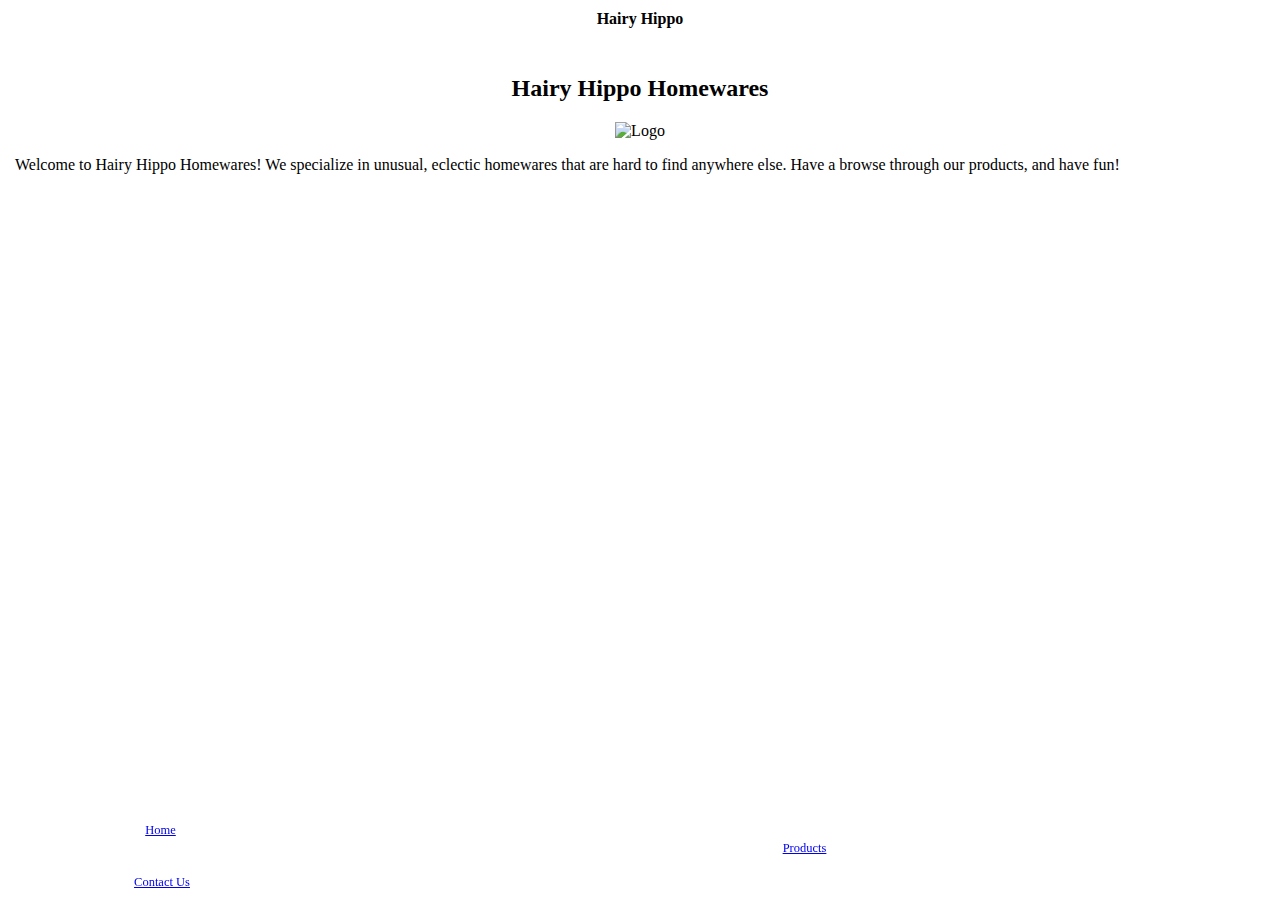
==== index.html @ 67352fc0 "Iniciando" ====
<!DOCTYPE html>
<head>
    <meta charset="utf-8">
    <meta name="viewport" content="width=device-width, initial-scale=1,
    maximum-scale=1">
    <link rel="stylesheet" href="/css/jquery.mobile.custom.structure.min.css" />
    <script src="/js/jquery-1.9.1.min.js"></script>
    <script src="/js/jquery.mobile.custom.min.js"></script>
    <title>Teste</title>

</head>
<body>
    <div data-role="page" id="home">
        <div data-role="header">
            <h1>Hairy Hippo</h1>
        </div>
        <div data-role="content">
            <div style="text-align: center;">
                <h2>Hairy Hippo Homewares</h2>
                <img src="images/logo.png" width="200" alt="Logo">
            </div>
            <p>Welcome to Hairy Hippo Homewares! We specialize in unusual,
                eclectic homewares that are hard to find anywhere else. Have a browse
                through our products, and have fun!</p>
            </div>
            <div data-role="footer" data-position="fixed" data-id="nav">
                <div data-role="navbar">
                    <ul>
                        <li><a href="#home" class="ui-btn-active ui-state-persist">Home</
                            a></li>
                            <li><a href="#products">Products</a></li>
                            <li><a href="#contact">Contact Us</a></li>
                        </ul>
                    </div>
                </div>
            </div>
        </body>
        </html>
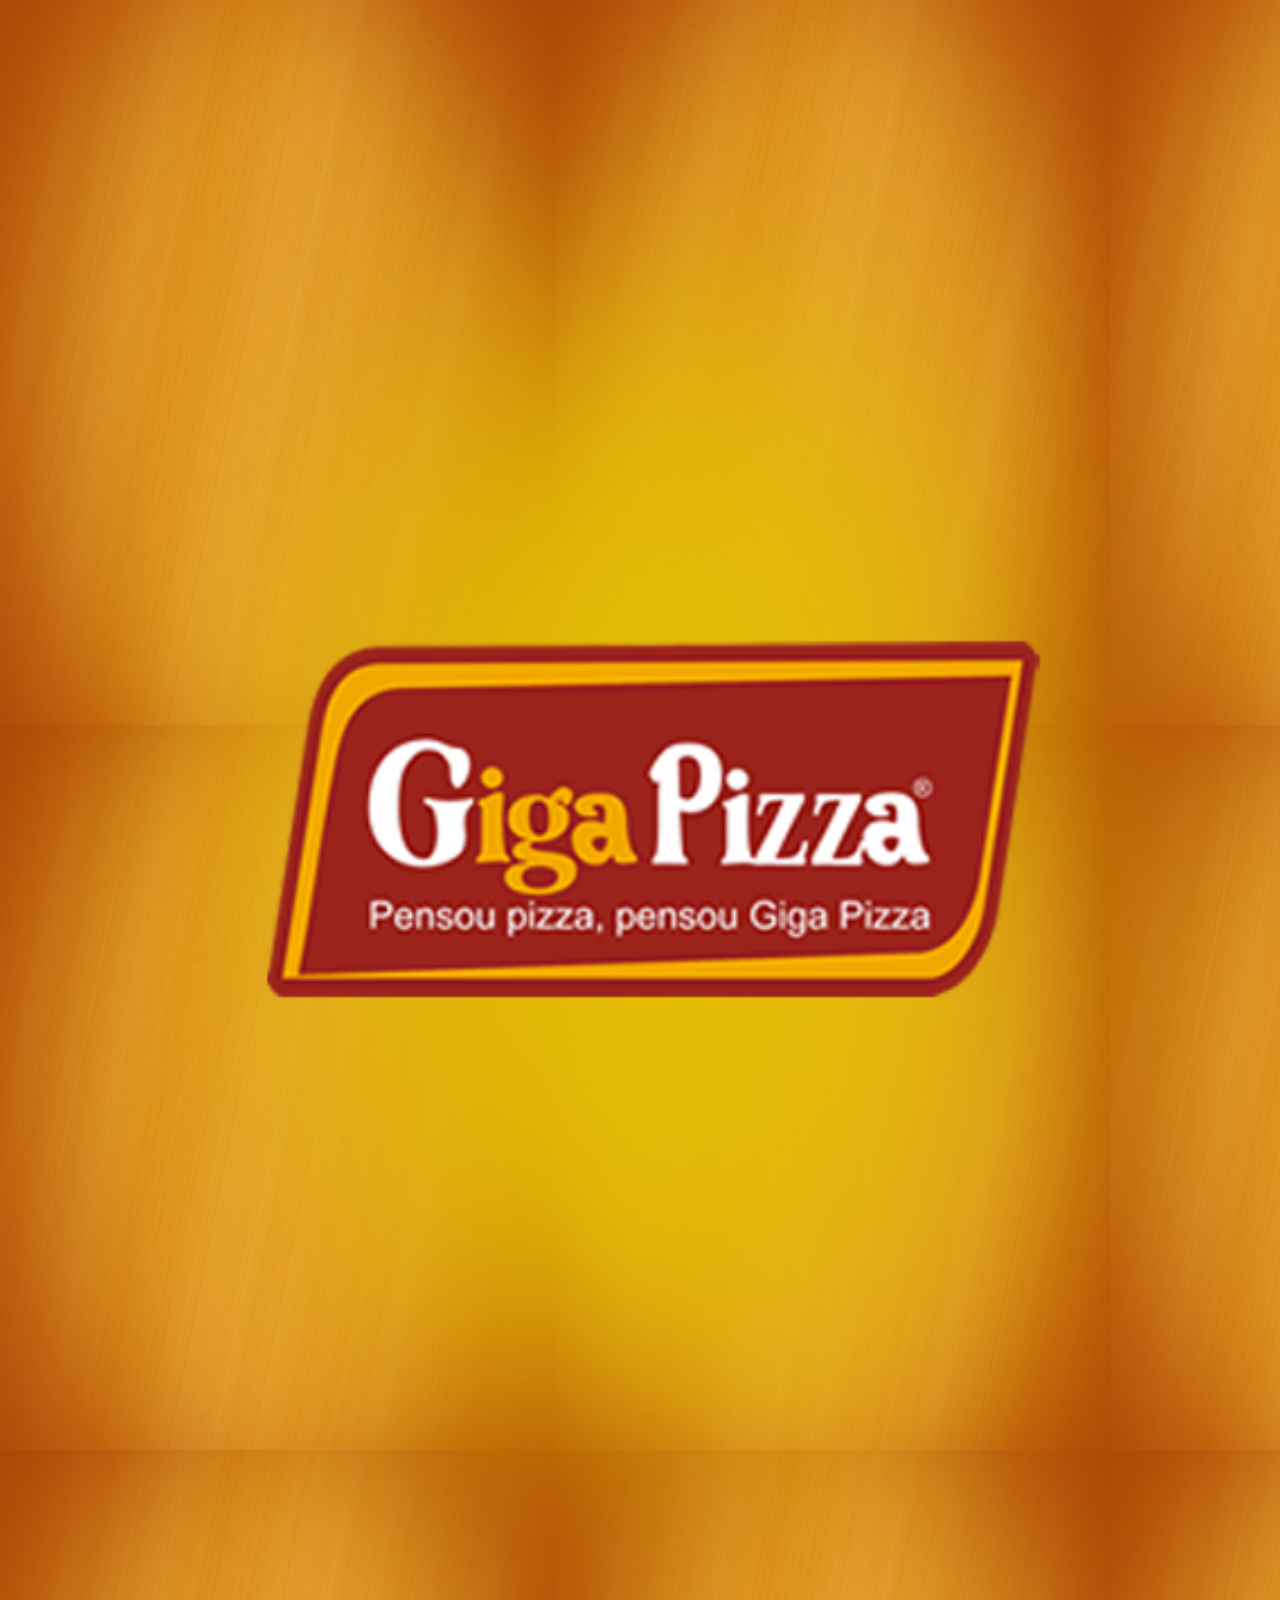
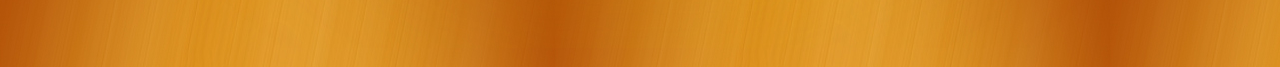
==== commit 73232cd4: "1 release" ====
--- a/index.html
+++ b/index.html
@@ -1,38 +1,267 @@
-<!DOCTYPE html>
+<!DOCTYPE html> 
+<html>
 <head>
-    <meta charset="utf-8">
-    <meta name="viewport" content="width=device-width, initial-scale=1,
-    maximum-scale=1">
-    <link rel="stylesheet" href="/css/jquery.mobile.custom.structure.min.css" />
-    <script src="/js/jquery-1.9.1.min.js"></script>
-    <script src="/js/jquery.mobile.custom.min.js"></script>
-    <title>Teste</title>
-
+	<title>Giga Pizza</title>
+	<meta name="viewport" content="width=device-width, initial-scale=1">
+	<meta charset="utf-8" />	
+	<link rel="stylesheet" href="css/jquery.mobile-1.3.0.min.css" />
+	<link rel="stylesheet" type="text/css" href="css/themes/teste.min.css">
+
+	<link href='http://fonts.googleapis.com/css?family=Bitter:400,700' rel='stylesheet' type='text/css'>
+
+	<link rel="stylesheet/less" type="text/css" href="css/app.less" />
+	<script src="js/less-1.3.3.min.js" type="text/javascript"></script>
+
+	<script type="text/javascript" src="js/modernizr-2.0.6/modernizr.min.js"></script>
+	<script type="text/javascript" src="http://maps.google.com/maps/api/js?sensor=false&libraries=places"></script> 
+
+	<script src="js/jquery-1.9.1.min.js"></script>
+	<script src="js/jquery.mobile-1.3.0.min.js"></script>
+
+	<script type="text/javascript" src="js/pizzarias.js"></script>
+	<script type="text/javascript" src="js/api-google-maps.js"></script>
+
+
+	<script type="text/javascript">
+		$(document).ready(function () {
+
+	$('#gps_map').on('pageshow', function() {
+
+		initialize();
+
+		/*var self = this;
+		self.watchPosition(function(position, status) {
+			if ( status === 'OK' ) {
+				var latlng = new google.maps.LatLng(position.coords.latitude, position.coords.longitude);
+				if ( !self.get('markers').client ) {
+					self.addMarker({ 'id': 'client', 'position': latlng, 'bounds': true });
+				} else {
+					self.get('markers').client.setPosition(latlng);
+					map.panTo(latlng);
+				}
+			}
+		});*/
+
+	});
+
+		/*$('#gps_map').on('pageshow', function() {
+			demo.add('gps_map', function() { $('#map_canvas').gmap('refresh'); }).load('gps_map');
+		});
+
+		$('#gps_map').on("pagehide", function() {
+			demo.add('gps_map', function() { $('#map_canvas').gmap('clearWatch'); }).load('gps_map');
+		});*/
+
+	});
+	</script>
 </head>
+
 <body>
-    <div data-role="page" id="home">
-        <div data-role="header">
-            <h1>Hairy Hippo</h1>
-        </div>
-        <div data-role="content">
-            <div style="text-align: center;">
-                <h2>Hairy Hippo Homewares</h2>
-                <img src="images/logo.png" width="200" alt="Logo">
-            </div>
-            <p>Welcome to Hairy Hippo Homewares! We specialize in unusual,
-                eclectic homewares that are hard to find anywhere else. Have a browse
-                through our products, and have fun!</p>
-            </div>
-            <div data-role="footer" data-position="fixed" data-id="nav">
-                <div data-role="navbar">
-                    <ul>
-                        <li><a href="#home" class="ui-btn-active ui-state-persist">Home</
-                            a></li>
-                            <li><a href="#products">Products</a></li>
-                            <li><a href="#contact">Contact Us</a></li>
-                        </ul>
-                    </div>
-                </div>
-            </div>
-        </body>
-        </html>
+
+	<div data-role="page" id="home">
+
+		<div data-role="content">
+			<div style="text-align: center;">
+				<a href="#menu-principal" >
+					<img style="width: 100%;" src="images/logo-2.png">
+				</a>
+			</div>
+		</div>
+	</div>	
+
+	<div data-role="page" id="menu-principal" class="menu-principal">
+		<div data-role="header">
+			<h1>Giga Pizza</h1>
+		</div>
+		<ul>
+			<li class="left">
+				<a href="#menu">
+					<span class="icon-list icon" aria-hidden="true"></span>
+					<p>Cardápio</p>
+				</a>
+			</li>
+			<li class="right">
+				<a href="#gps_map">
+					<span class="icon-location icon" aria-hidden="true"></span>
+					<p>Mais perto</p>
+				</a>
+			</li>
+			<li class="left">
+				<a href="tel:8632329290">
+					<span class="icon-phone icon" aria-hidden="true"></span>
+					<p>Peça agora!</p>
+				</a>
+			</li>
+			<li class="right">
+				<a href="">
+					<span class="icon-alarm icon" aria-hidden="true"></span>
+					<p>Quanto tempo?</p>
+				</a>
+			</li>
+		</ul>
+	</div>
+
+	<div  data-role="page" id="gps_map">
+		<div data-role="header">
+			<a href="#menu-principal" data-role="button" data-icon="back" data-theme="e" data-iconpos="left" data-inline="true">Voltar</a>
+
+			<h1>Giga Pizza</h1>
+
+		</div>
+		<div data-role="content">	
+			<div class="ui-bar-c ui-corner-all ui-shadow" style="padding:1em;">
+				<div id="map_canvas" style="height:400px;"></div>
+			</div>
+		</div>
+	</div>
+
+	<div data-role="page" id="menu">
+		<div data-role="header">
+			<a href="#menu-principal" data-role="button" data-icon="back" data-theme="e" data-iconpos="left" data-inline="true">Voltar</a>
+
+			<h1>Cardápio</h1>
+
+		</div>
+
+		<div data-role="content">
+			<ul data-role="listview">
+				<li>
+					<a href="#tradicional" data-transition="slide">
+						<img src="images/download.png">
+						<h1>Tradicionais</h1>
+					</a>
+				</li>
+				<li>
+					<a href="#tradicional" data-transition="slide">
+						<img src="images/download.png">
+						<h1>Especiais</h1>
+					</a>
+				</li>
+				<li>
+					<a href="#tradicional" data-transition="slide">
+						<img src="images/download.png">
+						<h1>Premium</h1>
+					</a>
+				</li>
+				<li>
+					<a href="#tradicional" data-transition="slide">
+						<img src="images/download.png">
+						<h1>Gold</h1>
+					</a>
+				</li>
+				<li>
+					<a href="#tradicional" data-transition="slide">
+						<img src="images/download.png">
+						<h1>de Filé</h1>
+					</a>
+				</li>
+				<li>
+					<a href="#tradicional" data-transition="slide">
+						<img src="images/download.png">
+						<h1>Gourmet</h1>
+					</a>
+				</li>
+				<li>
+					<a href="#tradicional" data-transition="slide">
+						<img src="images/download.png">
+						<h1>Doces</h1>
+					</a>
+				</li>
+			</ul>
+		</div>
+	</div>
+
+	<div data-role="page" id="tradicional">
+		<div data-role="header">
+			<a href="#menu" data-role="button" data-icon="back" data-theme="e" data-iconpos="left" data-inline="true">Voltar</a>
+
+			<h1>Tradicionais</h1>
+			<a href="#menu-principal" data-role="button" data-icon="home" data-theme="e" data-iconpos="right" data-inline="true">Inicial</a>
+		</div>
+
+
+		<div data-role="content">
+			<ul data-role="listview">
+				<li>
+					<a href="#trad-alho-oleo">
+						<img src="images/download.png">
+						<h1>Alho e Óleo</h1>
+					</a>	
+				</li>
+				<li>
+					<a href="#trad-calabresa">
+						<img src="images/download.png">
+						<h1>Calabresa</h1>
+					</a>	
+				</li>
+				<li>
+					<a href="#trad-frango">
+						<img src="images/download.png">
+						<h1>Frango</h1>
+					</a>	
+				</li>
+			</ul>
+		</div>
+	</div>
+
+	<div data-role="page" id="trad-alho-oleo" class="item-cardapio">
+		<div data-role="header">
+			<a href="#tradicional" data-role="button" data-icon="back" data-theme="e" data-iconpos="left" data-inline="true">Voltar</a>
+
+			<h1>Tradicionais</h1>
+			<a href="#menu-principal" data-role="button" data-icon="home" data-theme="e" data-iconpos="right" data-inline="true">Inicial</a>
+		</div>
+
+
+		<div data-role="content">
+	
+				
+				<div class="ui-bar-c ui-corner-all ui-shadow" style="padding:1em;">
+					<h1>ALHO E ÓLEO</h1>
+					<img src="images/pizza.jpg">
+
+				<h3>Ingredientes</h3>
+				<ul>
+					<li>Frango</li>
+					<li>Tomate</li>
+					<li>Cebola</li>
+					<li>Ovo</li>
+					<li>Queijo Mussarela</li>
+				</ul>
+			</div>
+				<div class="ui-grid-b" style="text-align:center;">
+					<div class="ui-block-a">
+						<div class="ui-bar ui-bar-d" style="height:60px;">
+							<span>P</span>
+							<p>19,00</p>
+						</div>
+					</div>
+
+					<div class="ui-block-b">
+						<div class="ui-bar ui-bar-d" style="height:60px">
+							<span>M</span>
+							<p>22,00</p>
+						</div>
+					</div>
+
+					<div class="ui-block-c">
+						<div class="ui-bar ui-bar-d" style="height:60px">
+							<span>G</span>
+							<p>25,00</p>
+						</div>
+					</div>
+				</div>
+
+				<div style="text-align:center;">
+					<a href="tel:8632329290" data-role="button" data-theme="e" data-inline="true">Peça já</a>
+				</div>
+
+
+			<div>
+				
+			</div>
+			
+		</div>
+	</div>
+</body>
+</html>--- a/css/themes/teste.min.css
+++ b/css/themes/teste.min.css
@@ -0,0 +1,11 @@
+/*
+* jQuery Mobile Git Build: SHA1: 9130927464f2d3e0300a9fb36ebfd69448cf3675 <> Date: Wed Feb 20 11:08:42 2013 -0800
+* http://jquerymobile.com
+*
+* Copyright 2010, 2013 jQuery Foundation, Inc. and other contributors
+* Released under the MIT license.
+* http://jquery.org/license
+*
+*/
+
+.ui-bar-a{border:1px solid #bd262b ;background:#bd262b ;color:#ffffff ;font-weight:bold;text-shadow:0  1px  0  #444444 ;background-image:-webkit-gradient(linear,left top,left bottom,from( #cf292f ),to( #aa2226 )); background-image:-webkit-linear-gradient( #cf292f,#aa2226 ); background-image:   -moz-linear-gradient( #cf292f,#aa2226 ); background-image:    -ms-linear-gradient( #cf292f,#aa2226 ); background-image:     -o-linear-gradient( #cf292f,#aa2226 ); background-image:        linear-gradient( #cf292f,#aa2226 );}.ui-bar-a .ui-link-inherit{color:#ffffff ;}.ui-bar-a a.ui-link{color:#7cc4e7 ;font-weight:bold;}.ui-bar-a a.ui-link:visited{   color:#2489ce ;}.ui-bar-a a.ui-link:hover{color:#2489ce ;}.ui-bar-a a.ui-link:active{color:#2489ce ;}.ui-bar-a,.ui-bar-a input,.ui-bar-a select,.ui-bar-a textarea,.ui-bar-a button{   font-family:Helvetica,Arial,sans-serif ;}.ui-body-a,.ui-overlay-a{border:1px solid #828454 ;color:#000000 ;text-shadow:0  1px  0  #eeeeee ;background:#eef19a ;background-image:-webkit-gradient(linear,left top,left bottom,from( #FFFFa9 ),to( #d6d88a )); background-image:-webkit-linear-gradient( #FFFFa9,#d6d88a ); background-image:   -moz-linear-gradient( #FFFFa9,#d6d88a ); background-image:    -ms-linear-gradient( #FFFFa9,#d6d88a ); background-image:     -o-linear-gradient( #FFFFa9,#d6d88a ); background-image:        linear-gradient( #FFFFa9,#d6d88a );}.ui-overlay-a{background-image:none;border-width:0;}.ui-body-a,.ui-body-a input,.ui-body-a select,.ui-body-a textarea,.ui-body-a button{   font-family:Helvetica,Arial,sans-serif ;}.ui-body-a .ui-link-inherit{color:#000000 ;}.ui-body-a .ui-link{color:#2489ce ;font-weight:bold;}.ui-body-a .ui-link:visited{   color:#2489ce ;}.ui-body-a .ui-link:hover{color:#2489ce ;}.ui-body-a .ui-link:active{color:#2489ce ;}.ui-btn-up-a{border:1px solid #cccccc ;background:#eeeeee ;font-weight:bold;color:#2f3e46 ;text-shadow:0  1px  0  #ffffff ;background-image:-webkit-gradient(linear,left top,left bottom,from( #FFFFFF ),to( #d6d6d6 )); background-image:-webkit-linear-gradient( #FFFFFF,#d6d6d6 ); background-image:   -moz-linear-gradient( #FFFFFF,#d6d6d6 ); background-image:    -ms-linear-gradient( #FFFFFF,#d6d6d6 ); background-image:     -o-linear-gradient( #FFFFFF,#d6d6d6 ); background-image:        linear-gradient( #FFFFFF,#d6d6d6 );}.ui-btn-up-a:visited,.ui-btn-up-a a.ui-link-inherit{color:#2f3e46 ;}.ui-btn-hover-a{border:1px solid #bbbbbb ;background:#dfdfdf ;font-weight:bold;color:#2f3e46 ;text-shadow:0  1px  0  #ffffff ;background-image:-webkit-gradient(linear,left top,left bottom,from( #f6f6f6 ),to( #e0e0e0 )); background-image:-webkit-linear-gradient( #f6f6f6,#e0e0e0 ); background-image:   -moz-linear-gradient( #f6f6f6,#e0e0e0 ); background-image:    -ms-linear-gradient( #f6f6f6,#e0e0e0 ); background-image:     -o-linear-gradient( #f6f6f6,#e0e0e0 ); background-image:        linear-gradient( #f6f6f6,#e0e0e0 );}.ui-btn-hover-a:visited,.ui-btn-hover-a:hover,.ui-btn-hover-a a.ui-link-inherit{color:#2f3e46 ;}.ui-btn-down-a{border:1px solid #bbbbbb ;background:#d6d6d6 ;font-weight:bold;color:#2f3e46 ;text-shadow:0  1px  0  #ffffff ;background-image:-webkit-gradient(linear,left top,left bottom,from( #d0d0d0 ),to( #dfdfdf )); background-image:-webkit-linear-gradient( #d0d0d0,#dfdfdf ); background-image:   -moz-linear-gradient( #d0d0d0,#dfdfdf ); background-image:    -ms-linear-gradient( #d0d0d0,#dfdfdf ); background-image:     -o-linear-gradient( #d0d0d0,#dfdfdf ); background-image:        linear-gradient( #d0d0d0,#dfdfdf );}.ui-btn-down-a:visited,.ui-btn-down-a:hover,.ui-btn-down-a a.ui-link-inherit{color:#2f3e46 ;}.ui-btn-up-a,.ui-btn-hover-a,.ui-btn-down-a{   font-family:Helvetica,Arial,sans-serif ;text-decoration:none;}a.ui-link-inherit{text-decoration:none !important;}.ui-btn-active{border:1px solid #c6650e ;background:#c6650e ;font-weight:bold;color:#ffffff ;cursor:pointer;text-shadow:0  1px  0  #444444 ;text-decoration:none;background-image:-webkit-gradient(linear,left top,left bottom,from( #d96f0f ),to( #b25a0c )); background-image:-webkit-linear-gradient( #d96f0f,#b25a0c ); background-image:   -moz-linear-gradient( #d96f0f,#b25a0c ); background-image:    -ms-linear-gradient( #d96f0f,#b25a0c ); background-image:     -o-linear-gradient( #d96f0f,#b25a0c ); background-image:        linear-gradient( #d96f0f,#b25a0c );    font-family:Helvetica,Arial,sans-serif ;}.ui-btn-active:visited,.ui-btn-active:hover,.ui-btn-active a.ui-link-inherit{color:#ffffff ;}.ui-btn-inner{border-top:1px solid #fff;border-color:rgba(255,255,255,.3);}.ui-corner-all{-webkit-border-radius:0.3em ;border-radius:0.3em ;}.ui-br{border-color:rgb(130,130,130);border-color:rgba(130,130,130,.3);border-style:solid;}.ui-disabled{filter:Alpha(Opacity=30);opacity:.3;zoom:1;}.ui-disabled,.ui-disabled a{cursor:default !important;pointer-events:none;}.ui-icon,.ui-icon-searchfield:after{background-color:#c6650e ;background-color:transparent ;background-image:url(images/icons-18-black.png) ;background-repeat:no-repeat;-webkit-border-radius:9px;border-radius:9px;}.ui-icon-alt .ui-icon,.ui-icon-alt .ui-icon-searchfield:after{background-color:#fff;background-color:rgba(255,255,255,.3);background-image:url(images/icons-18-black.png);background-repeat:no-repeat;}.ui-icon-nodisc .ui-icon,.ui-icon-nodisc .ui-icon-searchfield:after,.ui-icon-nodisc .ui-icon-alt .ui-icon,.ui-icon-nodisc .ui-icon-alt .ui-icon-searchfield:after{background-color:transparent;}.ui-icon-plus{background-position:-1px -1px;}.ui-icon-minus{background-position:-37px -1px;}.ui-icon-delete{background-position:-73px -1px;}.ui-icon-arrow-r{background-position:-108px -1px;}.ui-icon-arrow-l{background-position:-144px -1px;}.ui-icon-arrow-u{background-position:-180px -1px;}.ui-icon-arrow-d{background-position:-216px -1px;}.ui-icon-check{background-position:-252px -1px;}.ui-icon-gear{background-position:-288px -1px;}.ui-icon-refresh{background-position:-323px -1px;}.ui-icon-forward{background-position:-360px -1px;}.ui-icon-back{background-position:-396px -1px;}.ui-icon-grid{background-position:-432px -1px;}.ui-icon-star{background-position:-467px -1px;}.ui-icon-alert{background-position:-503px -1px;}.ui-icon-info{background-position:-539px -1px;}.ui-icon-home{background-position:-575px -1px;}.ui-icon-search,.ui-icon-searchfield:after{background-position:-611px -1px;}.ui-icon-checkbox-on{background-position:-647px -1px;}.ui-icon-checkbox-off{background-position:-683px -1px;}.ui-icon-radio-on{background-position:-718px -1px;}.ui-icon-radio-off{background-position:-754px -1px;}.ui-icon-bars{background-position:-788px -1px;}.ui-icon-edit{background-position:-824px -1px;}@media only screen and (-webkit-min-device-pixel-ratio:1.3),      only screen and (min--moz-device-pixel-ratio:1.3),      only screen and (min-resolution:200dpi){.ui-icon-plus,.ui-icon-minus,.ui-icon-delete,.ui-icon-arrow-r,.ui-icon-arrow-l,.ui-icon-arrow-u,.ui-icon-arrow-d,.ui-icon-check,.ui-icon-gear,.ui-icon-refresh,.ui-icon-forward,.ui-icon-back,.ui-icon-grid,.ui-icon-star,.ui-icon-alert,.ui-icon-info,.ui-icon-home,.ui-icon-bars,.ui-icon-edit,.ui-icon-search,.ui-icon-searchfield:after,.ui-icon-checkbox-off,.ui-icon-checkbox-on,.ui-icon-radio-off,.ui-icon-radio-on{background-image:url(images/icons-36-white.png);-moz-background-size:864px 18px;-o-background-size:864px 18px;-webkit-background-size:864px 18px;background-size:864px 18px;}.ui-icon-alt .ui-icon{background-image:url(images/icons-36-black.png);}.ui-icon-plus{background-position:0px 50%;}.ui-icon-minus{background-position:-36px 50%;}.ui-icon-delete{background-position:-72px 50%;}.ui-icon-arrow-r{background-position:-108px 50%;}.ui-icon-arrow-l{background-position:-144px 50%;}.ui-icon-arrow-u{background-position:-179px 50%;}.ui-icon-arrow-d{background-position:-215px 50%;}.ui-icon-check{background-position:-252px 50%;}.ui-icon-gear{background-position:-287px 50%;}.ui-icon-refresh{background-position:-323px 50%;}.ui-icon-forward{background-position:-360px 50%;}.ui-icon-back{background-position:-395px 50%;}.ui-icon-grid{background-position:-431px 50%;}.ui-icon-star{background-position:-467px 50%;}.ui-icon-alert{background-position:-503px 50%;}.ui-icon-info{background-position:-538px 50%;}.ui-icon-home{background-position:-575px 50%;}.ui-icon-search,.ui-icon-searchfield:after{background-position:-611px 50%;}.ui-icon-checkbox-on{background-position:-647px 50%;}.ui-icon-checkbox-off{background-position:-683px 50%;}.ui-icon-radio-on{background-position:-718px 50%;}.ui-icon-radio-off{background-position:-754px 50%;}.ui-icon-bars{background-position:-788px 50%;}.ui-icon-edit{background-position:-824px 50%;}}.ui-checkbox .ui-icon,.ui-selectmenu-list .ui-icon{-webkit-border-radius:3px;border-radius:3px;}.ui-icon-checkbox-off,.ui-icon-radio-off{background-color:transparent;}.ui-checkbox-on .ui-icon,.ui-radio-on .ui-icon{background-color:#c6650e ; }.ui-icon-loading{background:url(images/ajax-loader.gif);background-size:46px 46px;}.ui-btn-corner-all{-webkit-border-radius:0.1em ;border-radius:0.1em ;}.ui-corner-all,.ui-btn-corner-all{-webkit-background-clip:padding;background-clip:padding-box;}.ui-overlay{background:#666;filter:Alpha(Opacity=50);opacity:.5;position:absolute;width:100%;height:100%;}.ui-overlay-shadow{-moz-box-shadow:0px 0px 12px rgba(0,0,0,.6);-webkit-box-shadow:0px 0px 12px rgba(0,0,0,.6);box-shadow:0px 0px 12px rgba(0,0,0,.6);}.ui-shadow{-moz-box-shadow:0px 1px 3px  rgba(0,0,0,0.4) ;-webkit-box-shadow:0px 1px 3px  rgba(0,0,0,0.4) ;box-shadow:0px 1px 3px  rgba(0,0,0,0.4) ;}.ui-bar-a .ui-shadow,.ui-bar-b .ui-shadow,.ui-bar-c .ui-shadow {-moz-box-shadow:0px 1px 0 rgba(255,255,255,.3);-webkit-box-shadow:0px 1px 0 rgba(255,255,255,.3);box-shadow:0px 1px 0 rgba(255,255,255,.3);}.ui-shadow-inset{-moz-box-shadow:inset 0px 1px 4px rgba(0,0,0,.2);-webkit-box-shadow:inset 0px 1px 4px rgba(0,0,0,.2);box-shadow:inset 0px 1px 4px rgba(0,0,0,.2);}.ui-icon-shadow{-moz-box-shadow:0px 1px 0 transparent ;-webkit-box-shadow:0px 1px 0 transparent ;box-shadow:0px 1px 0 transparent ;}.ui-btn:focus,.ui-link-inherit:focus{outline:0;}.ui-btn.ui-focus{z-index:1;}.ui-focus,.ui-btn:focus{-moz-box-shadow:inset 0px 0px 3px #c6650e,0px 0px 9px #c6650e ;-webkit-box-shadow:inset 0px 0px 3px #c6650e,0px 0px 9px #c6650e ;box-shadow:inset 0px 0px 3px #c6650e,0px 0px 9px #c6650e ;}.ui-input-text.ui-focus,.ui-input-search.ui-focus{-moz-box-shadow:0px 0px 12px #c6650e ;-webkit-box-shadow:0px 0px 12px #c6650e ;box-shadow:0px 0px 12px #c6650e ;}.ui-mobile-nosupport-boxshadow *{-moz-box-shadow:none !important;-webkit-box-shadow:none !important;box-shadow:none !important;}.ui-mobile-nosupport-boxshadow .ui-focus,.ui-mobile-nosupport-boxshadow .ui-btn:focus,.ui-mobile-nosupport-boxshadow .ui-link-inherit:focus{outline-width:1px;outline-style:auto;}